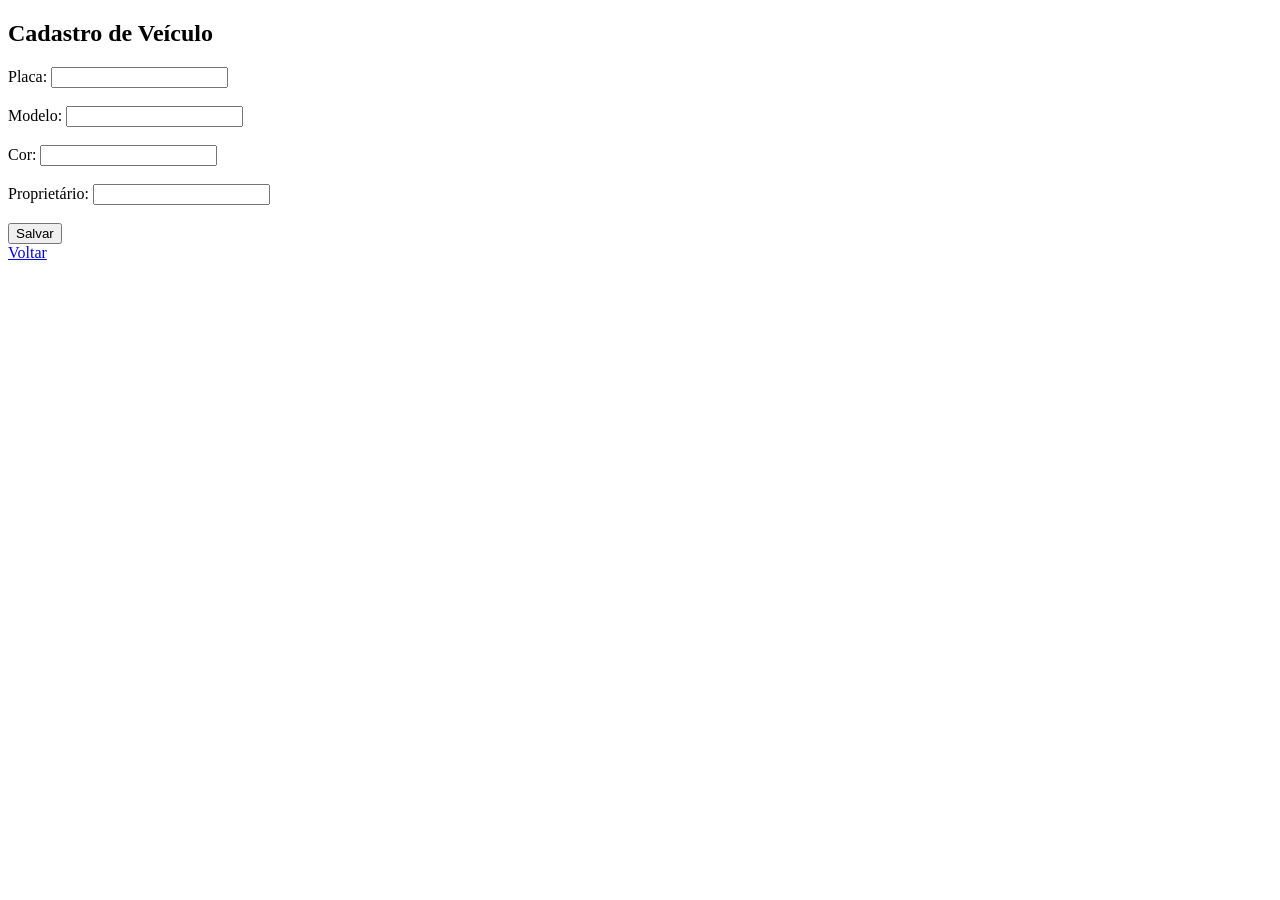
==== cadastrarVeiculo.html @ 348d3f59 "Add files via upload" ====
<!DOCTYPE html>
<html lang="en">
<head>
    <meta charset="UTF-8">
    <meta name="viewport" content="width=device-width, initial-scale=1.0">
    <script src="js/cadastrarVeiculo.js"></script>
    <title>Cadastrar Veículo</title>
    <link rel="stylesheet" href="css/styles.css">
</head>
<body>
    <div class="container">
        <h2>Cadastro de Veículo</h2>
        <form>
            <div class="form">
                Placa: <input type="text" id="placa"><br><br>
            </div>
            <div class="form">
                Modelo: <input type="text" id="modelo"><br><br>
            </div>
            <div class="form">
                Cor: <input type="text" id="cor"><br><br>
            </div>
            <div class="form">
                Proprietário: <input type="text" id="proprietario"><br><br>
            </div>
            <button class="salvar-form" onclick="salvar()">Salvar</button>
        </form>
    </div>
    <div class="return">
        <a href="index.html">Voltar</a>
    </div>
</body>
</html>
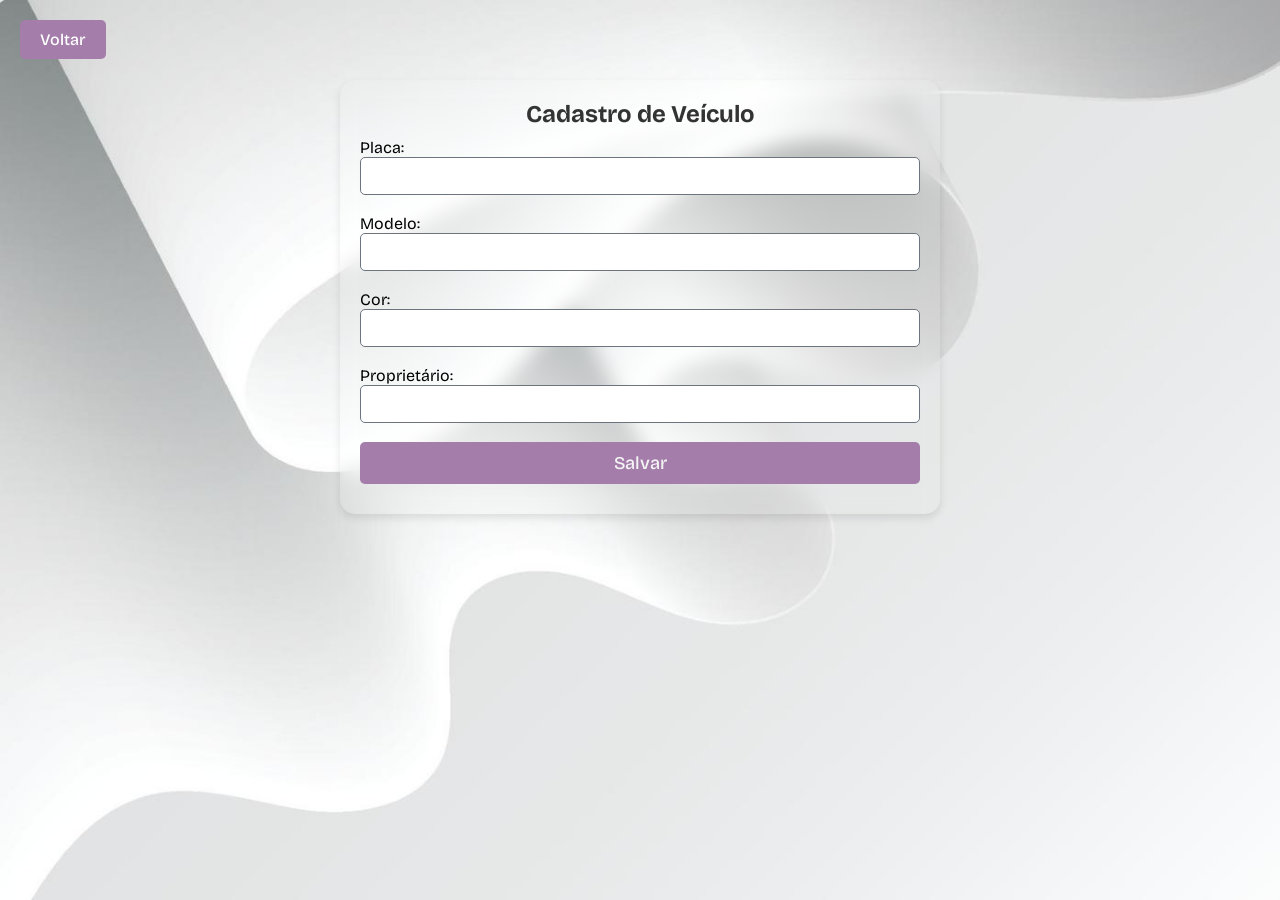
==== commit def63f6a: "Change language attribute to Portuguese in HTML" ====
--- a/cadastrarVeiculo.html
+++ b/cadastrarVeiculo.html
@@ -1,5 +1,5 @@
 <!DOCTYPE html>
-<html lang="en">
+<html lang="pt-br">
 <head>
     <meta charset="UTF-8">
     <meta name="viewport" content="width=device-width, initial-scale=1.0">
@@ -30,4 +30,4 @@
         <a href="index.html">Voltar</a>
     </div>
 </body>
-</html>+</html>
--- a/css/styles.css
+++ b/css/styles.css
@@ -0,0 +1,199 @@
+@import url('https://fonts.googleapis.com/css2?family=Bricolage+Grotesque:opsz,wght@12..96,200..800&display=swap');
+
+:root {
+    --primary-color: #a47dab;
+    --secondary-color: #6c757d;
+    --background-color: #f4f4f4;
+    --text-color: #333;
+}
+
+* {
+    margin: 0;
+    padding: 0;
+    box-sizing: border-box;
+    font-family: "Bricolage Grotesque", sans-serif;
+}
+
+::selection {
+    background: var(--primary-color);
+    color: var(--background-color);
+}
+
+body {
+    background-image: url('../img/branco-ondulado.png');
+    background-repeat: no-repeat;
+    background-size: cover;
+    padding: 80px 40px;
+    min-height: 100vh;
+    display: flex;
+    gap: 10px;
+    justify-content: center;
+}
+
+.container {
+    backdrop-filter: blur(10px);
+    width: 600px;
+    height: 100%;
+    padding: 20px;
+    border-radius: 15px;
+    box-shadow: 0 4px 8px rgba(0, 0, 0, 0.1);
+    display: flex;
+    flex-direction: column;
+    align-items: center;
+}
+
+form {
+    width: 100%;
+    margin: 10px auto;
+}
+
+input[type="text"] {
+    padding: 10px;
+    border: 1px solid var(--secondary-color);
+    border-radius: 5px;
+    width: 100%;
+}
+
+button {
+    padding: 10px;
+    background: var(--primary-color);
+    color: var(--background-color);
+    border: none;
+    border-radius: 5px;
+    font-size: 18px;
+    font-weight: 500;
+    cursor: pointer;
+    transition: background 0.3s ease;
+}
+
+.salvar-form {
+    width: 100%;
+}
+
+h1,
+h2 {
+    text-align: center;
+    color: var(--text-color);
+}
+
+ul {
+    list-style: none;
+    display: flex;
+    justify-content: center;
+    flex-wrap: wrap;
+    gap: 20px;
+}
+
+ul li {
+    width: 250px;
+}
+
+ul li a {
+    display: flex;
+    justify-content: center;
+    align-items: center;
+    width: 100%;
+    height: 120px;
+    background: var(--background-color);
+    box-shadow: 0 4px 8px rgba(0, 0, 0, 0.1);
+    color: var(--text-color);
+    text-decoration: none;
+    border-radius: 15px;
+    font-size: 18px;
+    font-weight: 500;
+    transition: all 0.3s ease;
+}
+
+ul li a:hover {
+    transform: translateY(-8px);
+    background: var(--primary-color);
+    color: var(--background-color);
+}
+
+.return {
+    position: fixed;
+    top: 20px;
+    left: 20px;
+}
+
+.return a {
+    display: inline-block;
+    padding: 10px 20px;
+    background: var(--primary-color);
+    color: white;
+    text-decoration: none;
+    border-radius: 5px;
+    font-weight: 500;
+    transition: background 0.3s ease;
+}
+
+.return a:hover {
+    background: var(--secondary-color);
+}
+
+#lista {
+    list-style: none;
+    display: flex;
+    flex-direction: column;
+    gap: 15px;
+    width: 100%;
+    max-width: 800px;
+    margin: 20px auto;
+    padding: 0;
+}
+
+#lista li {
+    background: var(--background-color);
+    padding: 20px;
+    border-radius: 15px;
+    box-shadow: 0 4px 8px rgba(0, 0, 0, 0.1);
+    color: var(--text-color);
+    font-size: 16px;
+    width: 100%;
+}
+
+p {
+    margin-bottom: 10px;
+}
+
+#listaVeiculos {
+    list-style: none;
+    display: flex;
+    flex-direction: column;
+    gap: 15px;
+    width: 100%;
+    max-width: 800px;
+    margin: 20px auto;
+    padding: 0;
+}
+
+#listaVeiculos li {
+    background: var(--background-color);
+    padding: 20px;
+    border-radius: 15px;
+    box-shadow: 0 4px 8px rgba(0, 0, 0, 0.1);
+    color: var(--text-color);
+    font-size: 16px;
+    width: 100%;
+}
+
+#historico {
+    list-style: none;
+    display: flex;
+    flex-direction: column;
+    gap: 15px;
+    width: 100%;
+    padding: 10px;
+}
+
+#historico li {
+    width: 100%;
+    font-family: monospace;
+    font-weight: 500;
+}
+
+.separador {
+    border: none;
+    border-top: 2px dashed var(--secondary-color);
+    margin: 15px 0;
+}
